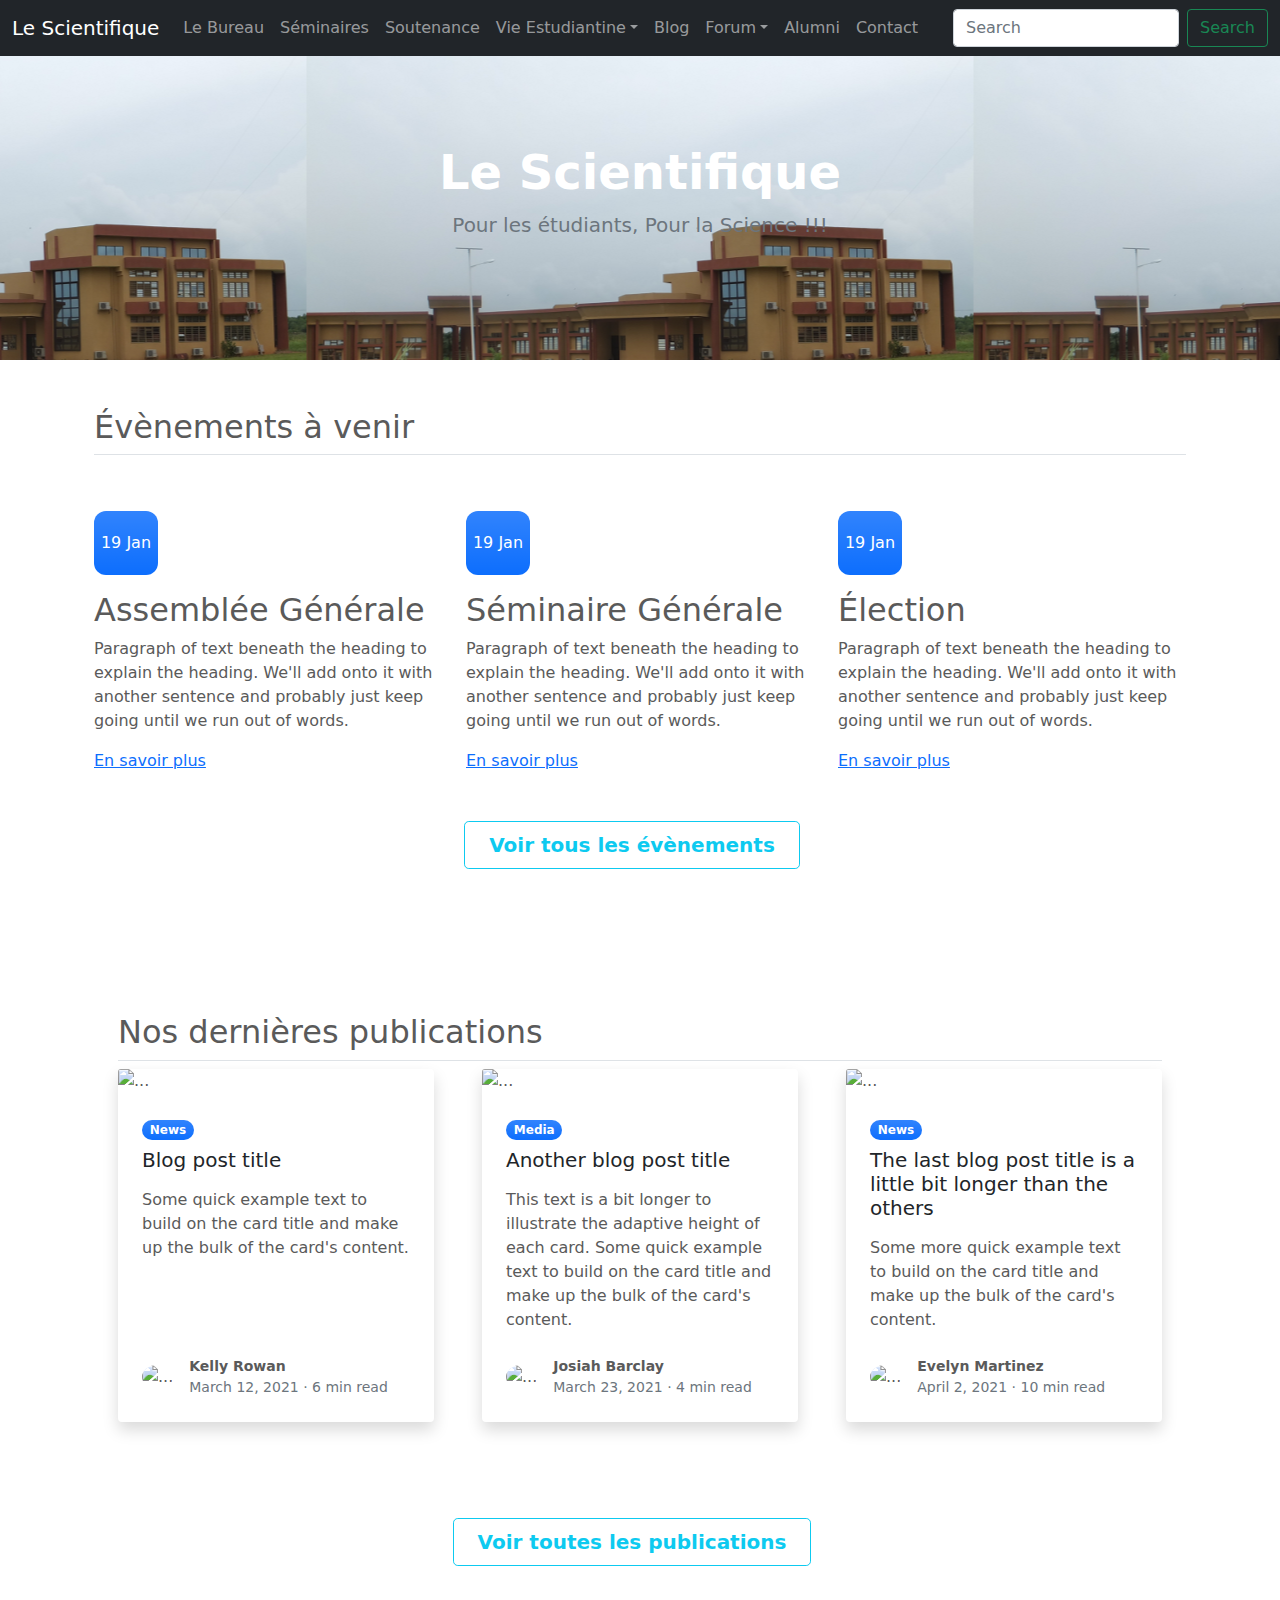
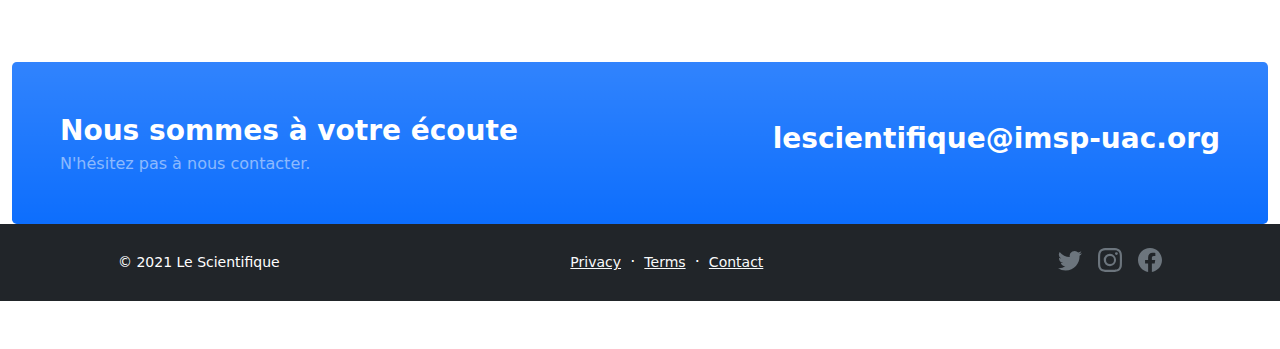
==== clubs.html @ 9b6704d2 "Communique section added" ====
<!doctype html>
<html lang="en">
    <head>
        <meta charset="utf-8">
        <meta name="viewport" content="width=device-width, initial-scale=1">
        <title>Accueil</title>
        
        <!-- Bootstrap core CSS -->
        <link href="./css/bootstrap.min.css" rel="stylesheet">
        <link href="./css/offcanvas.css" rel="stylesheet">
        <!-- Custom styles for this template -->
        <link href="./css/carousel.css" rel="stylesheet">
        <link rel="stylesheet" href="./css/features.css">
    </head>
    
    <body class="d-flex flex-column h-100">
        <header>
            <!--Navigation-->
            <nav class="navbar navbar-expand-lg fixed-top navbar-dark bg-dark" aria-label="Main navigation">
                <div class="container-fluid">
                  <a class="navbar-brand" href="index.html">Le Scientifique</a>
                  <button class="navbar-toggler p-0 border-0" type="button" id="navbarSideCollapse" aria-label="Toggle navigation">
                    <span class="navbar-toggler-icon"></span>
                  </button>
              
                  <div class="navbar-collapse offcanvas-collapse" id="navbarsExampleDefault">
                    <ul class="navbar-nav me-auto mb-2 mb-lg-0">
                      <li class="nav-item">
                        <a class="nav-link" href="lebureau.html">Le Bureau</a>
                      </li>
                      <li class="nav-item">
                        <a class="nav-link" href="seminaires.html">Séminaires</a>
                      </li>
                      <li class="nav-item">
                        <a class="nav-link" href="#">Soutenance</a>
                      </li>
                      <li class="nav-item dropdown">
                        <a class="nav-link dropdown-toggle" href="#" id="dropdown01" data-bs-toggle="dropdown" aria-expanded="false">Vie Estudiantine</a>
                        <ul class="dropdown-menu" aria-labelledby="dropdown01">
                          <li><a class="dropdown-item" href="#">Clubs</a></li>
                          <li><a class="dropdown-item" href="#">Pétitions</a></li>
                          <li><a class="dropdown-item" href="#">Projets Etudiants</a></li>
                          <li><a class="dropdown-item" href="#">Hébergement</a></li>
                          <li><a class="dropdown-item" href="#">Restauration</a></li>
                          <li><a class="dropdown-item" href="#">Transport</a></li>
                        </ul>
                      </li>
                      <li class="nav-item">
                        <a class="nav-link" href="#">Blog</a>
                      </li>
                      <li class="nav-item dropdown">
                        <a class="nav-link dropdown-toggle" href="#" id="dropdown01" data-bs-toggle="dropdown" aria-expanded="false">Forum</a>
                        <ul class="dropdown-menu" aria-labelledby="dropdown01">
                          <li><a class="dropdown-item" href="#">Mathématiques</a></li>
                          <li><a class="dropdown-item" href="#">Physique</a></li>
                          <li><a class="dropdown-item" href="#">Informatique</a></li>
                        </ul>
                      </li>
                      <li class="nav-item">
                        <a class="nav-link" href="#">Alumni</a>
                      </li>
                      <li class="nav-item">
                        <a class="nav-link" href="#">Contact</a>
                      </li>
                    </ul>
                    <form class="d-flex">
                      <input class="form-control me-2" type="search" placeholder="Search" aria-label="Search">
                      <button class="btn btn-outline-success" type="submit">Search</button>
                    </form>
                  </div>
                </div>
              </nav>
              <!--Hero-->
              <div class="bg-dark text-secondary px-4 py-5 text-center" style="background: url(img/imsp1.png) top">
                <div class="py-5">
                  <h1 class="display-5 fw-bold text-white">Le Scientifique</h1>
                  <div class="col-lg-6 mx-auto">
                    <p class="fs-5 mb-4">Pour les étudiants, Pour la Science !!!</p>
                    </div>
                  </div>
                </div>
            </div>
        </header>
      
        <main class="container-fluid">

          <!-- section des evenements-->
          <div class="container px-4 py-5" id="featured-3">
            <h2 class="pb-2 border-bottom">Évènements à venir</h2>
            <div class="row g-4 py-5 row-cols-1 row-cols-lg-3">
              <div class="feature col">
                <div class="feature-icon bg-primary bg-gradient">
                  <span>19 Jan</span>
                </div>
                <h2>Assemblée Générale</h2>
                <p>Paragraph of text beneath the heading to explain the heading. We'll add onto it with another sentence and probably just keep going until we run out of words.</p>
                <a href="#" class="icon-link">
                  En savoir plus
                  <svg class="bi" width="1em" height="1em"><use xlink:href="#chevron-right"/></svg>
                </a>
              </div>
              <div class="feature col">
                <div class="feature-icon bg-primary bg-gradient">
                  <span>19 Jan</span>
                </div>
                <h2>Séminaire Générale</h2>
                <p>Paragraph of text beneath the heading to explain the heading. We'll add onto it with another sentence and probably just keep going until we run out of words.</p>
                <a href="#" class="icon-link">
                  En savoir plus
                  <svg class="bi" width="1em" height="1em"><use xlink:href="#chevron-right"/></svg>
                </a>
              </div>
              <div class="feature col">
                <div class="feature-icon bg-primary bg-gradient">
                  <span>19 Jan</span>
                </div>
                <h2>Élection</h2>
                <p>Paragraph of text beneath the heading to explain the heading. We'll add onto it with another sentence and probably just keep going until we run out of words.</p>
                <a href="#" class="icon-link">
                  En savoir plus
                  <svg class="bi" width="1em" height="1em"><use xlink:href="#chevron-right"/></svg>
                </a>
              </div>
            </div>
            <div class="d-grid gap-2 d-sm-flex justify-content-sm-center">
              <a href="#"><button type="button" class="btn btn-outline-info btn-lg px-4 me-sm-3 fw-bold">Voir tous les évènements</button></a>
            </div>
          </div>
          
        
        
         
          <!-- Blog preview section-->
          <section class="py-5">
            <div class="container px-5 my-5">
                <h2 class="pb-2 border-bottom">Nos dernières publications</h2>
                <div class="row gx-5">
                    <div class="col-lg-4 mb-5">
                        <div class="card h-100 shadow border-0">
                            <img class="card-img-top" src="https://dummyimage.com/600x350/ced4da/6c757d" alt="..." />
                            <div class="card-body p-4">
                                <div class="badge bg-primary bg-gradient rounded-pill mb-2">News</div>
                                <a class="text-decoration-none link-dark stretched-link" href="#!"><h5 class="card-title mb-3">Blog post title</h5></a>
                                <p class="card-text mb-0">Some quick example text to build on the card title and make up the bulk of the card's content.</p>
                            </div>
                            <div class="card-footer p-4 pt-0 bg-transparent border-top-0">
                                <div class="d-flex align-items-end justify-content-between">
                                    <div class="d-flex align-items-center">
                                        <img class="rounded-circle me-3" src="https://dummyimage.com/40x40/ced4da/6c757d" alt="..." />
                                        <div class="small">
                                            <div class="fw-bold">Kelly Rowan</div>
                                            <div class="text-muted">March 12, 2021 &middot; 6 min read</div>
                                        </div>
                                    </div>
                                </div>
                            </div>
                        </div>
                    </div>
                    <div class="col-lg-4 mb-5">
                        <div class="card h-100 shadow border-0">
                            <img class="card-img-top" src="https://dummyimage.com/600x350/adb5bd/495057" alt="..." />
                            <div class="card-body p-4">
                                <div class="badge bg-primary bg-gradient rounded-pill mb-2">Media</div>
                                <a class="text-decoration-none link-dark stretched-link" href="#!"><h5 class="card-title mb-3">Another blog post title</h5></a>
                                <p class="card-text mb-0">This text is a bit longer to illustrate the adaptive height of each card. Some quick example text to build on the card title and make up the bulk of the card's content.</p>
                            </div>
                            <div class="card-footer p-4 pt-0 bg-transparent border-top-0">
                                <div class="d-flex align-items-end justify-content-between">
                                    <div class="d-flex align-items-center">
                                        <img class="rounded-circle me-3" src="https://dummyimage.com/40x40/ced4da/6c757d" alt="..." />
                                        <div class="small">
                                            <div class="fw-bold">Josiah Barclay</div>
                                            <div class="text-muted">March 23, 2021 &middot; 4 min read</div>
                                        </div>
                                    </div>
                                </div>
                            </div>
                        </div>
                    </div>
                    <div class="col-lg-4 mb-5">
                        <div class="card h-100 shadow border-0">
                            <img class="card-img-top" src="https://dummyimage.com/600x350/6c757d/343a40" alt="..." />
                            <div class="card-body p-4">
                                <div class="badge bg-primary bg-gradient rounded-pill mb-2">News</div>
                                <a class="text-decoration-none link-dark stretched-link" href="#!"><h5 class="card-title mb-3">The last blog post title is a little bit longer than the others</h5></a>
                                <p class="card-text mb-0">Some more quick example text to build on the card title and make up the bulk of the card's content.</p>
                            </div>
                            <div class="card-footer p-4 pt-0 bg-transparent border-top-0">
                                <div class="d-flex align-items-end justify-content-between">
                                    <div class="d-flex align-items-center">
                                        <img class="rounded-circle me-3" src="https://dummyimage.com/40x40/ced4da/6c757d" alt="..." />
                                        <div class="small">
                                            <div class="fw-bold">Evelyn Martinez</div>
                                            <div class="text-muted">April 2, 2021 &middot; 10 min read</div>
                                        </div>
                                    </div>
                                </div>
                            </div>
                        </div>
                    </div>
                </div>
            </div>
            <div class="d-grid gap-2 d-sm-flex justify-content-sm-center">
              <a href="#"><button type="button" class="btn btn-outline-info btn-lg px-4 me-sm-3 fw-bold">Voir toutes les publications</button></a>
            </div>
        </section>
        <!-- Call to action-->
        <div class="bg-primary bg-gradient rounded-3 p-4 p-sm-5 mt-5">
          <div class="d-flex align-items-center justify-content-between flex-column flex-xl-row text-center text-xl-start">
              <div class="mb-4 mb-xl-0">
                  <div class="fs-3 fw-bold text-white">Nous sommes à votre écoute</div>
                  <div class="text-white-50">N'hésitez pas à nous contacter.</div>
              </div>
              <div class="ms-xl-4">
                  <div class="input-group mb-2">
                      <div class="fs-3 fw-bold text-white">lescientifique@imsp-uac.org</div>
                      
              </div>
          </div>
      </div>
        </main>
      
        <svg xmlns="http://www.w3.org/2000/svg" style="display: none;">
            <symbol id="bootstrap" viewBox="0 0 118 94">
              <title>Bootstrap</title>
              <path fill-rule="evenodd" clip-rule="evenodd" d="M24.509 0c-6.733 0-11.715 5.893-11.492 12.284.214 6.14-.064 14.092-2.066 20.577C8.943 39.365 5.547 43.485 0 44.014v5.972c5.547.529 8.943 4.649 10.951 11.153 2.002 6.485 2.28 14.437 2.066 20.577C12.794 88.106 17.776 94 24.51 94H93.5c6.733 0 11.714-5.893 11.491-12.284-.214-6.14.064-14.092 2.066-20.577 2.009-6.504 5.396-10.624 10.943-11.153v-5.972c-5.547-.529-8.934-4.649-10.943-11.153-2.002-6.484-2.28-14.437-2.066-20.577C105.214 5.894 100.233 0 93.5 0H24.508zM80 57.863C80 66.663 73.436 72 62.543 72H44a2 2 0 01-2-2V24a2 2 0 012-2h18.437c9.083 0 15.044 4.92 15.044 12.474 0 5.302-4.01 10.049-9.119 10.88v.277C75.317 46.394 80 51.21 80 57.863zM60.521 28.34H49.948v14.934h8.905c6.884 0 10.68-2.772 10.68-7.727 0-4.643-3.264-7.207-9.012-7.207zM49.948 49.2v16.458H60.91c7.167 0 10.964-2.876 10.964-8.281 0-5.406-3.903-8.178-11.425-8.178H49.948z"></path>
            </symbol>
            <symbol id="facebook" viewBox="0 0 16 16">
              <path d="M16 8.049c0-4.446-3.582-8.05-8-8.05C3.58 0-.002 3.603-.002 8.05c0 4.017 2.926 7.347 6.75 7.951v-5.625h-2.03V8.05H6.75V6.275c0-2.017 1.195-3.131 3.022-3.131.876 0 1.791.157 1.791.157v1.98h-1.009c-.993 0-1.303.621-1.303 1.258v1.51h2.218l-.354 2.326H9.25V16c3.824-.604 6.75-3.934 6.75-7.951z"/>
            </symbol>
            <symbol id="instagram" viewBox="0 0 16 16">
                <path d="M8 0C5.829 0 5.556.01 4.703.048 3.85.088 3.269.222 2.76.42a3.917 3.917 0 0 0-1.417.923A3.927 3.927 0 0 0 .42 2.76C.222 3.268.087 3.85.048 4.7.01 5.555 0 5.827 0 8.001c0 2.172.01 2.444.048 3.297.04.852.174 1.433.372 1.942.205.526.478.972.923 1.417.444.445.89.719 1.416.923.51.198 1.09.333 1.942.372C5.555 15.99 5.827 16 8 16s2.444-.01 3.298-.048c.851-.04 1.434-.174 1.943-.372a3.916 3.916 0 0 0 1.416-.923c.445-.445.718-.891.923-1.417.197-.509.332-1.09.372-1.942C15.99 10.445 16 10.173 16 8s-.01-2.445-.048-3.299c-.04-.851-.175-1.433-.372-1.941a3.926 3.926 0 0 0-.923-1.417A3.911 3.911 0 0 0 13.24.42c-.51-.198-1.092-.333-1.943-.372C10.443.01 10.172 0 7.998 0h.003zm-.717 1.442h.718c2.136 0 2.389.007 3.232.046.78.035 1.204.166 1.486.275.373.145.64.319.92.599.28.28.453.546.598.92.11.281.24.705.275 1.485.039.843.047 1.096.047 3.231s-.008 2.389-.047 3.232c-.035.78-.166 1.203-.275 1.485a2.47 2.47 0 0 1-.599.919c-.28.28-.546.453-.92.598-.28.11-.704.24-1.485.276-.843.038-1.096.047-3.232.047s-2.39-.009-3.233-.047c-.78-.036-1.203-.166-1.485-.276a2.478 2.478 0 0 1-.92-.598 2.48 2.48 0 0 1-.6-.92c-.109-.281-.24-.705-.275-1.485-.038-.843-.046-1.096-.046-3.233 0-2.136.008-2.388.046-3.231.036-.78.166-1.204.276-1.486.145-.373.319-.64.599-.92.28-.28.546-.453.92-.598.282-.11.705-.24 1.485-.276.738-.034 1.024-.044 2.515-.045v.002zm4.988 1.328a.96.96 0 1 0 0 1.92.96.96 0 0 0 0-1.92zm-4.27 1.122a4.109 4.109 0 1 0 0 8.217 4.109 4.109 0 0 0 0-8.217zm0 1.441a2.667 2.667 0 1 1 0 5.334 2.667 2.667 0 0 1 0-5.334z"/>
            </symbol>
            <symbol id="twitter" viewBox="0 0 16 16">
              <path d="M5.026 15c6.038 0 9.341-5.003 9.341-9.334 0-.14 0-.282-.006-.422A6.685 6.685 0 0 0 16 3.542a6.658 6.658 0 0 1-1.889.518 3.301 3.301 0 0 0 1.447-1.817 6.533 6.533 0 0 1-2.087.793A3.286 3.286 0 0 0 7.875 6.03a9.325 9.325 0 0 1-6.767-3.429 3.289 3.289 0 0 0 1.018 4.382A3.323 3.323 0 0 1 .64 6.575v.045a3.288 3.288 0 0 0 2.632 3.218 3.203 3.203 0 0 1-.865.115 3.23 3.23 0 0 1-.614-.057 3.283 3.283 0 0 0 3.067 2.277A6.588 6.588 0 0 1 .78 13.58a6.32 6.32 0 0 1-.78-.045A9.344 9.344 0 0 0 5.026 15z"/>
            </symbol>
          </svg>
      
        
        
         <!-- Footer-->
         <footer class="bg-dark py-4 mt-auto">
            <div class="container px-5">
                <div class="row align-items-center justify-content-between flex-column flex-sm-row">
                    <div class="col-auto"><div class="small m-0 text-white">&copy; 2021 Le Scientifique</div></div>
                    <div class="col-auto">
                        <a class="link-light small" href="#!">Privacy</a>
                        <span class="text-white mx-1">&middot;</span>
                        <a class="link-light small" href="#!">Terms</a>
                        <span class="text-white mx-1">&middot;</span>
                        <a class="link-light small" href="#!">Contact</a>
                    </div>
                    <ul class="nav col-auto">
                        <li class="ms-3"><a class="text-muted" href="#"><svg class="bi" width="24" height="24"><use xlink:href="#twitter"/></svg></a></li>
                        <li class="ms-3"><a class="text-muted" href="#"><svg class="bi" width="24" height="24"><use xlink:href="#instagram"/></svg></a></li>
                        <li class="ms-3"><a class="text-muted" href="#"><svg class="bi" width="24" height="24"><use xlink:href="#facebook"/></svg></a></li>
                      </ul>
                </div>
            </div>
            
        </footer>
        
        
        <script src="./js/bootstrap.bundle.min.js"></script>
        <script src="./js/offcanvas.js"></script>   
    </body>
</html>
---- css/offcanvas.css ----
html,
body {
  overflow-x: hidden; /* Prevent scroll on narrow devices */
}

body {
  padding-top: 56px;
}

@media (max-width: 991.98px) {
  .offcanvas-collapse {
    position: fixed;
    top: 56px; /* Height of navbar */
    bottom: 0;
    left: 100%;
    width: 100%;
    padding-right: 1rem;
    padding-left: 1rem;
    overflow-y: auto;
    visibility: hidden;
    background-color: #343a40;
    transition: transform .3s ease-in-out, visibility .3s ease-in-out;
  }
  .offcanvas-collapse.open {
    visibility: visible;
    transform: translateX(-100%);
  }
}

.nav-scroller {
  position: relative;
  z-index: 2;
  height: 2.75rem;
  overflow-y: hidden;
}

.nav-scroller .nav {
  display: flex;
  flex-wrap: nowrap;
  padding-bottom: 1rem;
  margin-top: -1px;
  overflow-x: auto;
  color: rgba(255, 255, 255, .75);
  text-align: center;
  white-space: nowrap;
  -webkit-overflow-scrolling: touch;
}

.nav-underline .nav-link {
  padding-top: .75rem;
  padding-bottom: .75rem;
  font-size: .875rem;
  color: #6c757d;
}

.nav-underline .nav-link:hover {
  color: #007bff;
}

.nav-underline .active {
  font-weight: 500;
  color: #343a40;
}

.bg-purple {
  background-color: #6f42c1;
}
---- css/carousel.css ----
/* GLOBAL STYLES
-------------------------------------------------- */
/* Padding below the footer and lighter body text */

body {
  padding-top: 3rem;
  padding-bottom: 3rem;
  color: #5a5a5a;
}


/* CUSTOMIZE THE CAROUSEL
-------------------------------------------------- */

/* Carousel base class */
.carousel {
  margin-bottom: 4rem;
}
/* Since positioning the image, we need to help out the caption */
.carousel-caption {
  bottom: 3rem;
  z-index: 10;
}

/* Declare heights because of positioning of img element */
.carousel-item {
  height: 32rem;
}
.carousel-item > img {
  position: absolute;
  top: 0;
  left: 0;
  min-width: 100%;
  height: 32rem;
}


/* MARKETING CONTENT
-------------------------------------------------- */

/* Center align the text within the three columns below the carousel */
.marketing .col-lg-4 {
  margin-bottom: 1.5rem;
  text-align: center;
}
.marketing h2 {
  font-weight: 400;
}
/* rtl:begin:ignore */
.marketing .col-lg-4 p {
  margin-right: .75rem;
  margin-left: .75rem;
}
/* rtl:end:ignore */


/* Featurettes
------------------------- */

.featurette-divider {
  margin: 5rem 0; /* Space out the Bootstrap <hr> more */
}

/* Thin out the marketing headings */
.featurette-heading {
  font-weight: 300;
  line-height: 1;
  /* rtl:remove */
  letter-spacing: -.05rem;
}


/* RESPONSIVE CSS
-------------------------------------------------- */

@media (min-width: 40em) {
  /* Bump up size of carousel content */
  .carousel-caption p {
    margin-bottom: 1.25rem;
    font-size: 1.25rem;
    line-height: 1.4;
  }

  .featurette-heading {
    font-size: 50px;
  }
}

@media (min-width: 62em) {
  .featurette-heading {
    margin-top: 7rem;
  }
}
---- css/features.css ----
.b-example-divider {
  height: 3rem;
  background-color: rgba(0, 0, 0, .1);
  border: solid rgba(0, 0, 0, .15);
  border-width: 1px 0;
  box-shadow: inset 0 .5em 1.5em rgba(0, 0, 0, .1), inset 0 .125em .5em rgba(0, 0, 0, .15);
}

.bi {
  vertical-align: -.125em;
  fill: currentColor;
}

.feature-icon {
  display: inline-flex;
  align-items: center;
  justify-content: center;
  width: 4rem;
  height: 4rem;
  margin-bottom: 1rem;
  
  color: #fff;
  border-radius: .75rem;
}

.icon-link {
  display: inline-flex;
  align-items: center;
}
.icon-link > .bi {
  margin-top: .125rem;
  margin-left: .125rem;
  transition: transform .25s ease-in-out;
  fill: currentColor;
}
.icon-link:hover > .bi {
  transform: translate(.25rem);
}

.icon-square {
  display: inline-flex;
  align-items: center;
  justify-content: center;
  width: 3rem;
  height: 3rem;
  font-size: 1.5rem;
  border-radius: .75rem;
}

.rounded-4 { border-radius: .5rem; }
.rounded-5 { border-radius: 1rem; }

.text-shadow-1 { text-shadow: 0 .125rem .25rem rgba(0, 0, 0, .25); }
.text-shadow-2 { text-shadow: 0 .25rem .5rem rgba(0, 0, 0, .25); }
.text-shadow-3 { text-shadow: 0 .5rem 1.5rem rgba(0, 0, 0, .25); }

.card-cover {
  background-repeat: no-repeat;
  background-position: center center;
  background-size: cover;
}
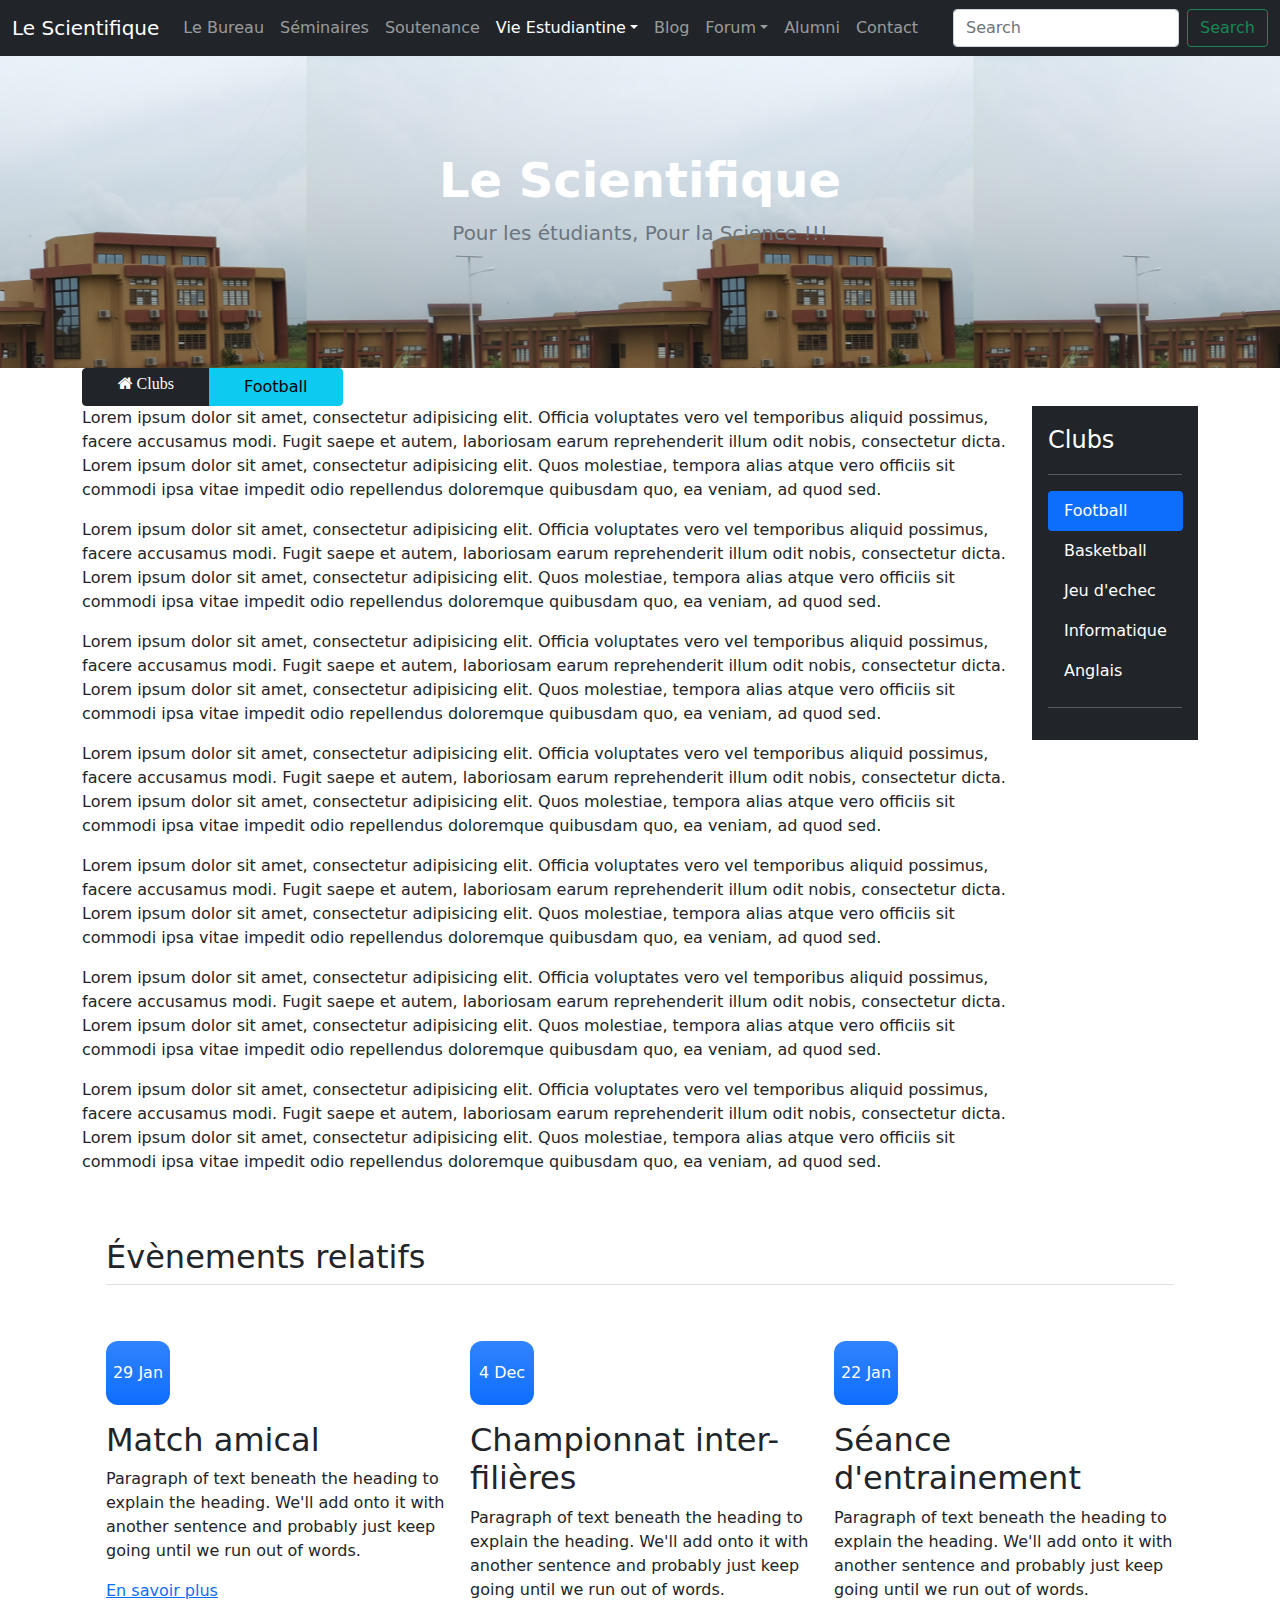
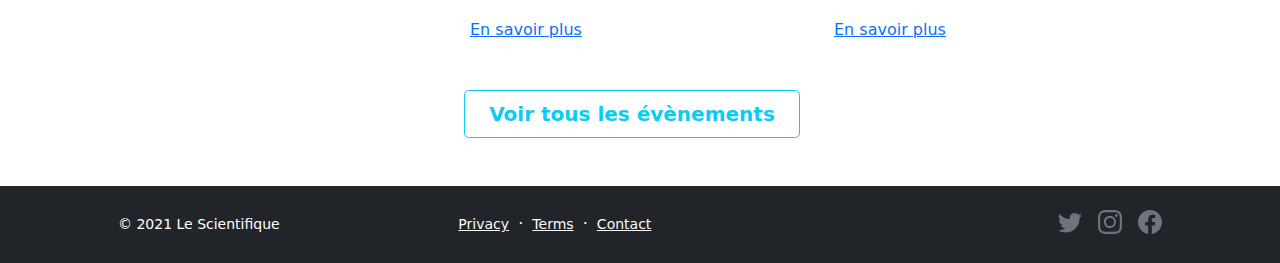
==== commit cbe93339: "Draft presented" ====
--- a/clubs.html
+++ b/clubs.html
@@ -3,14 +3,13 @@
     <head>
         <meta charset="utf-8">
         <meta name="viewport" content="width=device-width, initial-scale=1">
-        <title>Accueil</title>
+        <title>Soutenances</title>
         
         <!-- Bootstrap core CSS -->
         <link href="./css/bootstrap.min.css" rel="stylesheet">
         <link href="./css/offcanvas.css" rel="stylesheet">
-        <!-- Custom styles for this template -->
-        <link href="./css/carousel.css" rel="stylesheet">
         <link rel="stylesheet" href="./css/features.css">
+        <link rel="stylesheet" href="https://cdnjs.cloudflare.com/ajax/libs/font-awesome/4.7.0/css/font-awesome.min.css">
     </head>
     
     <body class="d-flex flex-column h-100">
@@ -29,15 +28,15 @@
                         <a class="nav-link" href="lebureau.html">Le Bureau</a>
                       </li>
                       <li class="nav-item">
-                        <a class="nav-link" href="seminaires.html">Séminaires</a>
-                      </li>
-                      <li class="nav-item">
-                        <a class="nav-link" href="#">Soutenance</a>
+                        <a class="nav-link" aria-current="page" href="./seminaires.html">Séminaires</a>
+                      </li>
+                      <li class="nav-item">
+                        <a class="nav-link " href="./soutenances.html">Soutenance</a>
                       </li>
                       <li class="nav-item dropdown">
-                        <a class="nav-link dropdown-toggle" href="#" id="dropdown01" data-bs-toggle="dropdown" aria-expanded="false">Vie Estudiantine</a>
+                        <a class="nav-link dropdown-toggle active" href="#" id="dropdown01" data-bs-toggle="dropdown" aria-expanded="false">Vie Estudiantine</a>
                         <ul class="dropdown-menu" aria-labelledby="dropdown01">
-                          <li><a class="dropdown-item" href="#">Clubs</a></li>
+                          <li><a class="dropdown-item" href="clubs.html">Clubs</a></li>
                           <li><a class="dropdown-item" href="#">Pétitions</a></li>
                           <li><a class="dropdown-item" href="#">Projets Etudiants</a></li>
                           <li><a class="dropdown-item" href="#">Hébergement</a></li>
@@ -82,17 +81,71 @@
             </div>
         </header>
       
-        <main class="container-fluid">
+        <main class="container">
+          <div class="row">
+            <div class="btn-group btn-group-justified col-3">
+              <a href="#" class="btn btn-dark fa fa-home"> Clubs</a>
+              <a href="#" class="btn btn-info">Football</a>
+            </div>
+          </div>
+          <div class="row">
+            <div class="col-md-10 order-1">
+              <p>Lorem ipsum dolor sit amet, consectetur adipisicing elit. Officia voluptates vero vel temporibus aliquid possimus, facere accusamus modi. Fugit saepe et autem, laboriosam earum reprehenderit illum odit nobis, consectetur dicta. Lorem ipsum dolor sit amet, consectetur adipisicing elit. Quos molestiae, tempora alias atque vero officiis sit commodi ipsa vitae impedit odio repellendus doloremque quibusdam quo, ea veniam, ad quod sed.</p>
+                <p>Lorem ipsum dolor sit amet, consectetur adipisicing elit. Officia voluptates vero vel temporibus aliquid possimus, facere accusamus modi. Fugit saepe et autem, laboriosam earum reprehenderit illum odit nobis, consectetur dicta. Lorem ipsum dolor sit amet, consectetur adipisicing elit. Quos molestiae, tempora alias atque vero officiis sit commodi ipsa vitae impedit odio repellendus doloremque quibusdam quo, ea veniam, ad quod sed.</p>
+                <p>Lorem ipsum dolor sit amet, consectetur adipisicing elit. Officia voluptates vero vel temporibus aliquid possimus, facere accusamus modi. Fugit saepe et autem, laboriosam earum reprehenderit illum odit nobis, consectetur dicta. Lorem ipsum dolor sit amet, consectetur adipisicing elit. Quos molestiae, tempora alias atque vero officiis sit commodi ipsa vitae impedit odio repellendus doloremque quibusdam quo, ea veniam, ad quod sed.</p>
+                <p>Lorem ipsum dolor sit amet, consectetur adipisicing elit. Officia voluptates vero vel temporibus aliquid possimus, facere accusamus modi. Fugit saepe et autem, laboriosam earum reprehenderit illum odit nobis, consectetur dicta. Lorem ipsum dolor sit amet, consectetur adipisicing elit. Quos molestiae, tempora alias atque vero officiis sit commodi ipsa vitae impedit odio repellendus doloremque quibusdam quo, ea veniam, ad quod sed.</p>
+                <p>Lorem ipsum dolor sit amet, consectetur adipisicing elit. Officia voluptates vero vel temporibus aliquid possimus, facere accusamus modi. Fugit saepe et autem, laboriosam earum reprehenderit illum odit nobis, consectetur dicta. Lorem ipsum dolor sit amet, consectetur adipisicing elit. Quos molestiae, tempora alias atque vero officiis sit commodi ipsa vitae impedit odio repellendus doloremque quibusdam quo, ea veniam, ad quod sed.</p>
+                <p>Lorem ipsum dolor sit amet, consectetur adipisicing elit. Officia voluptates vero vel temporibus aliquid possimus, facere accusamus modi. Fugit saepe et autem, laboriosam earum reprehenderit illum odit nobis, consectetur dicta. Lorem ipsum dolor sit amet, consectetur adipisicing elit. Quos molestiae, tempora alias atque vero officiis sit commodi ipsa vitae impedit odio repellendus doloremque quibusdam quo, ea veniam, ad quod sed.</p>
+                <p>Lorem ipsum dolor sit amet, consectetur adipisicing elit. Officia voluptates vero vel temporibus aliquid possimus, facere accusamus modi. Fugit saepe et autem, laboriosam earum reprehenderit illum odit nobis, consectetur dicta. Lorem ipsum dolor sit amet, consectetur adipisicing elit. Quos molestiae, tempora alias atque vero officiis sit commodi ipsa vitae impedit odio repellendus doloremque quibusdam quo, ea veniam, ad quod sed.</p>
+            </div>
+            <div class="col-md-2 order-md-2">
+              <div class="d-flex flex-column flex-shrink-0 p-3 text-white bg-dark" style="width: auto;">
+                <a href="/" class="d-flex align-items-center mb-3 mb-md-0 me-md-auto text-white text-decoration-none">
+                  <span class="fs-4">Clubs</span>
+                </a>
+                <hr>
+                <ul class="nav nav-pills flex-column mb-auto">
+                  <li class="nav-item">
+                    <a href="#" class="nav-link active" aria-current="page">
+                      Football
+                    </a>
+                  </li>
+                  <li>
+                    <a href="#" class="nav-link text-white">
+                      Basketball
+                    </a>
+                  </li>
+                  <li>
+                    <a href="#" class="nav-link text-white">
+                      Jeu d'echec
+                    </a>
+                  </li>
+                  <li>
+                    <a href="#" class="nav-link text-white">
+                      Informatique
+                    </a>
+                  </li>
+                  <li>
+                    <a href="#" class="nav-link text-white">
+                      Anglais
+                    </a>
+                  </li>
+                </ul>
+                <hr>
+              </div>
+            </div>
+          </div>
 
-          <!-- section des evenements-->
-          <div class="container px-4 py-5" id="featured-3">
-            <h2 class="pb-2 border-bottom">Évènements à venir</h2>
+
+           <!-- section des evenements-->
+           <div class="container px-4 py-5" id="featured-3">
+            <h2 class="pb-2 border-bottom">Évènements relatifs</h2>
             <div class="row g-4 py-5 row-cols-1 row-cols-lg-3">
               <div class="feature col">
                 <div class="feature-icon bg-primary bg-gradient">
-                  <span>19 Jan</span>
-                </div>
-                <h2>Assemblée Générale</h2>
+                  <span>29 Jan</span>
+                </div>
+                <h2>Match amical</h2>
                 <p>Paragraph of text beneath the heading to explain the heading. We'll add onto it with another sentence and probably just keep going until we run out of words.</p>
                 <a href="#" class="icon-link">
                   En savoir plus
@@ -101,9 +154,9 @@
               </div>
               <div class="feature col">
                 <div class="feature-icon bg-primary bg-gradient">
-                  <span>19 Jan</span>
-                </div>
-                <h2>Séminaire Générale</h2>
+                  <span>4 Dec</span>
+                </div>
+                <h2>Championnat inter-filières</h2>
                 <p>Paragraph of text beneath the heading to explain the heading. We'll add onto it with another sentence and probably just keep going until we run out of words.</p>
                 <a href="#" class="icon-link">
                   En savoir plus
@@ -112,9 +165,9 @@
               </div>
               <div class="feature col">
                 <div class="feature-icon bg-primary bg-gradient">
-                  <span>19 Jan</span>
-                </div>
-                <h2>Élection</h2>
+                  <span>22 Jan</span>
+                </div>
+                <h2>Séance d'entrainement</h2>
                 <p>Paragraph of text beneath the heading to explain the heading. We'll add onto it with another sentence and probably just keep going until we run out of words.</p>
                 <a href="#" class="icon-link">
                   En savoir plus
@@ -126,98 +179,6 @@
               <a href="#"><button type="button" class="btn btn-outline-info btn-lg px-4 me-sm-3 fw-bold">Voir tous les évènements</button></a>
             </div>
           </div>
-          
-        
-        
-         
-          <!-- Blog preview section-->
-          <section class="py-5">
-            <div class="container px-5 my-5">
-                <h2 class="pb-2 border-bottom">Nos dernières publications</h2>
-                <div class="row gx-5">
-                    <div class="col-lg-4 mb-5">
-                        <div class="card h-100 shadow border-0">
-                            <img class="card-img-top" src="https://dummyimage.com/600x350/ced4da/6c757d" alt="..." />
-                            <div class="card-body p-4">
-                                <div class="badge bg-primary bg-gradient rounded-pill mb-2">News</div>
-                                <a class="text-decoration-none link-dark stretched-link" href="#!"><h5 class="card-title mb-3">Blog post title</h5></a>
-                                <p class="card-text mb-0">Some quick example text to build on the card title and make up the bulk of the card's content.</p>
-                            </div>
-                            <div class="card-footer p-4 pt-0 bg-transparent border-top-0">
-                                <div class="d-flex align-items-end justify-content-between">
-                                    <div class="d-flex align-items-center">
-                                        <img class="rounded-circle me-3" src="https://dummyimage.com/40x40/ced4da/6c757d" alt="..." />
-                                        <div class="small">
-                                            <div class="fw-bold">Kelly Rowan</div>
-                                            <div class="text-muted">March 12, 2021 &middot; 6 min read</div>
-                                        </div>
-                                    </div>
-                                </div>
-                            </div>
-                        </div>
-                    </div>
-                    <div class="col-lg-4 mb-5">
-                        <div class="card h-100 shadow border-0">
-                            <img class="card-img-top" src="https://dummyimage.com/600x350/adb5bd/495057" alt="..." />
-                            <div class="card-body p-4">
-                                <div class="badge bg-primary bg-gradient rounded-pill mb-2">Media</div>
-                                <a class="text-decoration-none link-dark stretched-link" href="#!"><h5 class="card-title mb-3">Another blog post title</h5></a>
-                                <p class="card-text mb-0">This text is a bit longer to illustrate the adaptive height of each card. Some quick example text to build on the card title and make up the bulk of the card's content.</p>
-                            </div>
-                            <div class="card-footer p-4 pt-0 bg-transparent border-top-0">
-                                <div class="d-flex align-items-end justify-content-between">
-                                    <div class="d-flex align-items-center">
-                                        <img class="rounded-circle me-3" src="https://dummyimage.com/40x40/ced4da/6c757d" alt="..." />
-                                        <div class="small">
-                                            <div class="fw-bold">Josiah Barclay</div>
-                                            <div class="text-muted">March 23, 2021 &middot; 4 min read</div>
-                                        </div>
-                                    </div>
-                                </div>
-                            </div>
-                        </div>
-                    </div>
-                    <div class="col-lg-4 mb-5">
-                        <div class="card h-100 shadow border-0">
-                            <img class="card-img-top" src="https://dummyimage.com/600x350/6c757d/343a40" alt="..." />
-                            <div class="card-body p-4">
-                                <div class="badge bg-primary bg-gradient rounded-pill mb-2">News</div>
-                                <a class="text-decoration-none link-dark stretched-link" href="#!"><h5 class="card-title mb-3">The last blog post title is a little bit longer than the others</h5></a>
-                                <p class="card-text mb-0">Some more quick example text to build on the card title and make up the bulk of the card's content.</p>
-                            </div>
-                            <div class="card-footer p-4 pt-0 bg-transparent border-top-0">
-                                <div class="d-flex align-items-end justify-content-between">
-                                    <div class="d-flex align-items-center">
-                                        <img class="rounded-circle me-3" src="https://dummyimage.com/40x40/ced4da/6c757d" alt="..." />
-                                        <div class="small">
-                                            <div class="fw-bold">Evelyn Martinez</div>
-                                            <div class="text-muted">April 2, 2021 &middot; 10 min read</div>
-                                        </div>
-                                    </div>
-                                </div>
-                            </div>
-                        </div>
-                    </div>
-                </div>
-            </div>
-            <div class="d-grid gap-2 d-sm-flex justify-content-sm-center">
-              <a href="#"><button type="button" class="btn btn-outline-info btn-lg px-4 me-sm-3 fw-bold">Voir toutes les publications</button></a>
-            </div>
-        </section>
-        <!-- Call to action-->
-        <div class="bg-primary bg-gradient rounded-3 p-4 p-sm-5 mt-5">
-          <div class="d-flex align-items-center justify-content-between flex-column flex-xl-row text-center text-xl-start">
-              <div class="mb-4 mb-xl-0">
-                  <div class="fs-3 fw-bold text-white">Nous sommes à votre écoute</div>
-                  <div class="text-white-50">N'hésitez pas à nous contacter.</div>
-              </div>
-              <div class="ms-xl-4">
-                  <div class="input-group mb-2">
-                      <div class="fs-3 fw-bold text-white">lescientifique@imsp-uac.org</div>
-                      
-              </div>
-          </div>
-      </div>
         </main>
       
         <svg xmlns="http://www.w3.org/2000/svg" style="display: none;">
@@ -238,27 +199,27 @@
       
         
         
-         <!-- Footer-->
-         <footer class="bg-dark py-4 mt-auto">
-            <div class="container px-5">
-                <div class="row align-items-center justify-content-between flex-column flex-sm-row">
-                    <div class="col-auto"><div class="small m-0 text-white">&copy; 2021 Le Scientifique</div></div>
-                    <div class="col-auto">
-                        <a class="link-light small" href="#!">Privacy</a>
-                        <span class="text-white mx-1">&middot;</span>
-                        <a class="link-light small" href="#!">Terms</a>
-                        <span class="text-white mx-1">&middot;</span>
-                        <a class="link-light small" href="#!">Contact</a>
-                    </div>
-                    <ul class="nav col-auto">
-                        <li class="ms-3"><a class="text-muted" href="#"><svg class="bi" width="24" height="24"><use xlink:href="#twitter"/></svg></a></li>
-                        <li class="ms-3"><a class="text-muted" href="#"><svg class="bi" width="24" height="24"><use xlink:href="#instagram"/></svg></a></li>
-                        <li class="ms-3"><a class="text-muted" href="#"><svg class="bi" width="24" height="24"><use xlink:href="#facebook"/></svg></a></li>
-                      </ul>
-                </div>
-            </div>
-            
-        </footer>
+        <!-- Footer-->
+        <footer class="bg-dark py-4 mt-auto">
+          <div class="container px-5">
+              <div class="row align-items-center justify-content-between flex-column flex-sm-row">
+                  <div class="col-auto"><div class="small m-0 text-white">&copy; 2021 Le Scientifique</div></div>
+                  <div class="col-auto">
+                      <a class="link-light small" href="#!">Privacy</a>
+                      <span class="text-white mx-1">&middot;</span>
+                      <a class="link-light small" href="#!">Terms</a>
+                      <span class="text-white mx-1">&middot;</span>
+                      <a class="link-light small" href="#!">Contact</a>
+                  </div>
+                  <ul class="nav col-md-4 justify-content-end list-unstyled d-flex">
+                      <li class="ms-3"><a class="text-muted" href="#"><svg class="bi" width="24" height="24"><use xlink:href="#twitter"/></svg></a></li>
+                      <li class="ms-3"><a class="text-muted" href="#"><svg class="bi" width="24" height="24"><use xlink:href="#instagram"/></svg></a></li>
+                      <li class="ms-3"><a class="text-muted" href="#"><svg class="bi" width="24" height="24"><use xlink:href="#facebook"/></svg></a></li>
+                    </ul>
+              </div>
+          </div>
+          
+      </footer>
         
         
         <script src="./js/bootstrap.bundle.min.js"></script>
